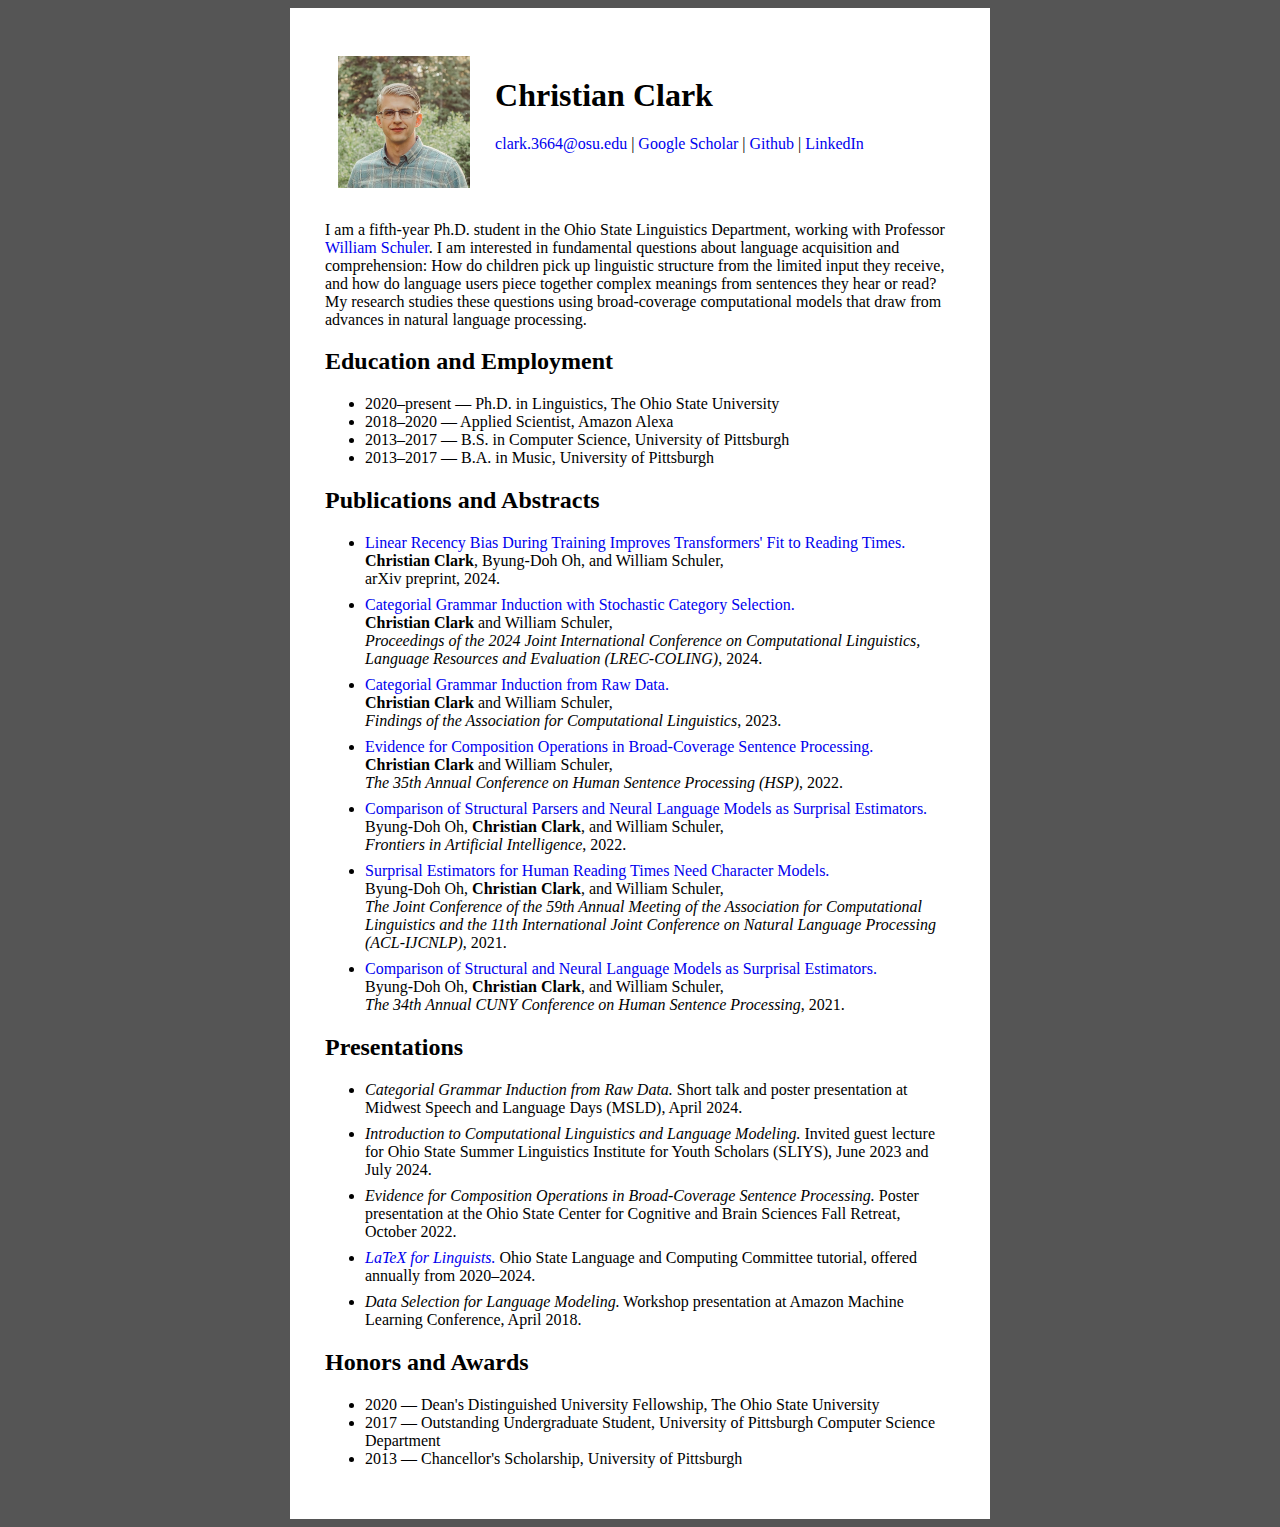
==== index.html @ 7507a583 "move CSS to separate file" ====
<!DOCTYPE html>
<html lang="en">
  <head>
    <meta charset="UTF-8">
    <meta name="viewport" content="width=device-width, initial-scale=1.0">
    <link rel="stylesheet" href="style.css">
    <title>
      Christian Clark
    </title>
  </head>

  <body>
    <div class="content">
      <div class="row">
        <div class="column" style="flex:25%;width:25%;">
          <img class="mugshot" src="cc.jpg">
        </div>
        <div class="column" style="flex:75%;">
          <h1>Christian Clark</h1>
          <p><a href="mailto:clark.3664@osu.edu">clark.3664@osu.edu</a> | <a href="https://scholar.google.com/citations?user=TLZ286oAAAAJ&hl=en">Google Scholar</a> | <a href="https://github.com/christian-clark">Github</a> | <a href="https://www.linkedin.com/in/christian-clark-465365113/">LinkedIn</a></p>
        </div>
      </div>

      <p>I am a fifth-year Ph.D. student in the Ohio State Linguistics Department, working with Professor <a href="https://www.asc.ohio-state.edu/schuler.77/">William Schuler</a>. 
      I am interested in fundamental questions about language acquisition and comprehension: How do children pick up linguistic structure from the limited input they receive, and how do language users piece together complex meanings from sentences they hear or read? My research studies these questions using broad-coverage computational models that draw from advances in natural language processing.</p>

    <h2>Education and Employment</h2>
      <ul>
        <li>2020&ndash;present &mdash; Ph.D. in Linguistics, The Ohio State University</li>
        <li>2018&ndash;2020 &mdash; Applied Scientist, Amazon Alexa</li>
         <li>2013&ndash;2017 &mdash; B.S. in Computer Science, University of Pittsburgh</li>
         <li>2013&ndash;2017 &mdash; B.A. in Music, University of Pittsburgh</li>
      </ul>

    <h2>Publications and Abstracts</h2>
      <ul class="pubs">
        <li>
          <a href="https://arxiv.org/abs/2409.11250">Linear Recency Bias During Training Improves Transformers' Fit to Reading Times.</a>
          <br><b>Christian Clark</b>, Byung-Doh Oh,  and William Schuler,
          <br>arXiv preprint, 2024.
        </li>
        <li>
          <a href="https://aclanthology.org/2024.lrec-main.258.pdf">Categorial Grammar Induction with Stochastic Category Selection.</a>
          <br><b>Christian Clark</b> and William Schuler,
          <br><i>Proceedings of the 2024 Joint International Conference on Computational Linguistics, Language Resources and Evaluation (LREC-COLING)</i>, 2024.
        </li>
        <li>
          <a href="https://aclanthology.org/2023.findings-acl.149.pdf">Categorial Grammar Induction from Raw Data.</a>
          <br><b>Christian Clark</b> and William Schuler,
          <br><i>Findings of the Association for Computational Linguistics</i>, 2023.
        </li>
        <li>
          <a href="https://oxford-abstracts.s3.amazonaws.com/6d8888b3-85bd-42b0-b846-ab09b391508a.pdf">Evidence for Composition Operations in Broad-Coverage Sentence Processing.</a>        
          <br><b>Christian Clark</b> and William Schuler,
          <br><i>The 35th Annual Conference on Human Sentence Processing (HSP)</i>, 2022.
        </li>
        <li>
          <a href="https://www.frontiersin.org/articles/10.3389/frai.2022.777963/full">Comparison of Structural Parsers and Neural Language Models as Surprisal Estimators.</a>
          <br>Byung-Doh Oh, <b>Christian Clark</b>, and William Schuler,
          <br><i>Frontiers in Artificial Intelligence</i>, 2022.
        </li>
        <li>
          <a href="https://aclanthology.org/2021.acl-long.290.pdf">Surprisal Estimators for Human Reading Times Need Character Models.</a>
          <br>Byung-Doh Oh, <b>Christian Clark</b>, and William Schuler,
          <br><i>The Joint Conference of the 59th Annual Meeting of the Association for Computational Linguistics and the 11th International Joint Conference on Natural Language Processing (ACL-IJCNLP)</i>, 2021.
        </li>
        <li>
          <a href="https://www.cuny2021.io/wp-content/uploads/2021/02/CUNY_2021_abstract_373.pdf">Comparison of Structural and Neural Language Models as Surprisal Estimators.</a>        
          <br>Byung-Doh Oh, <b>Christian Clark</b>, and William Schuler,
          <br><i>The 34th Annual CUNY Conference on Human Sentence Processing</i>, 2021.
        </li>
      </ul>

    <h2>Presentations</h2>
      <ul class="pubs">
        <li>
          <i>Categorial Grammar Induction from Raw Data.</i>
           Short talk and poster presentation at Midwest Speech and Language Days (MSLD), April 2024.
        </li>
        <li>
          <i>Introduction to Computational Linguistics and Language Modeling.</i>
          Invited guest lecture for Ohio State Summer Linguistics Institute for Youth Scholars (SLIYS), June 2023 and July 2024.
        </li>
        <li>
          <i>Evidence for Composition Operations in Broad-Coverage Sentence Processing.</i>
          Poster presentation at the Ohio State Center for Cognitive and Brain Sciences Fall Retreat, October 2022.
        </li>
        <li>
          <i><a href="https://www.ling.ohio-state.edu/LCC/latex-tutorial/beginner/">LaTeX for Linguists.</a></i>
          Ohio State Language and Computing Committee tutorial, offered annually from 2020&ndash;2024.
        </li>
        <li>
          <i>Data Selection for Language Modeling.</i> Workshop presentation at Amazon Machine Learning Conference, April 2018.
        </li>
      </ul>

    <h2>Honors and Awards</h2>
      <ul>
        <li>2020 &mdash; Dean's Distinguished University Fellowship, The Ohio State University</li>
        <li>2017 &mdash; Outstanding Undergraduate Student, University of Pittsburgh Computer Science Department</li>
        <li>2013 &mdash; Chancellor's Scholarship, University of Pittsburgh
      </ul>

    </div>
  </body>
</html>
---- style.css ----
body {
    background: #555;
}
a:link {
    text-decoration: none;
}
a:visited {
    text-decoration: none;
    color: blue;
}
a:hover {
    text-decoration: underline;
}
.content {
    max-width: 700px;
    margin: auto;
    background: white;
    padding: 35px;
}
.mugshot {
    width: 100%;
}
.pubs li:not(:last-child) {
    margin-bottom: 8px;
}
* {
    box-sizing: border-box;
    font-family: Georgia;
}
/* Container for flexboxes */
.row {
    display: flex;
    flex-wrap: wrap;
}
/* Create four equal columns */
.column {
    padding: 2%;
}
/* On screens that are 600px wide or less, make the columns stack on top of each other instead of next to each other 
https://www.w3schools.com/css/tryit.asp?filename=trycss_mediaqueries_flex */
@media screen and (max-width: 600px) {
    .row {
        flex-direction: column;
    }
}
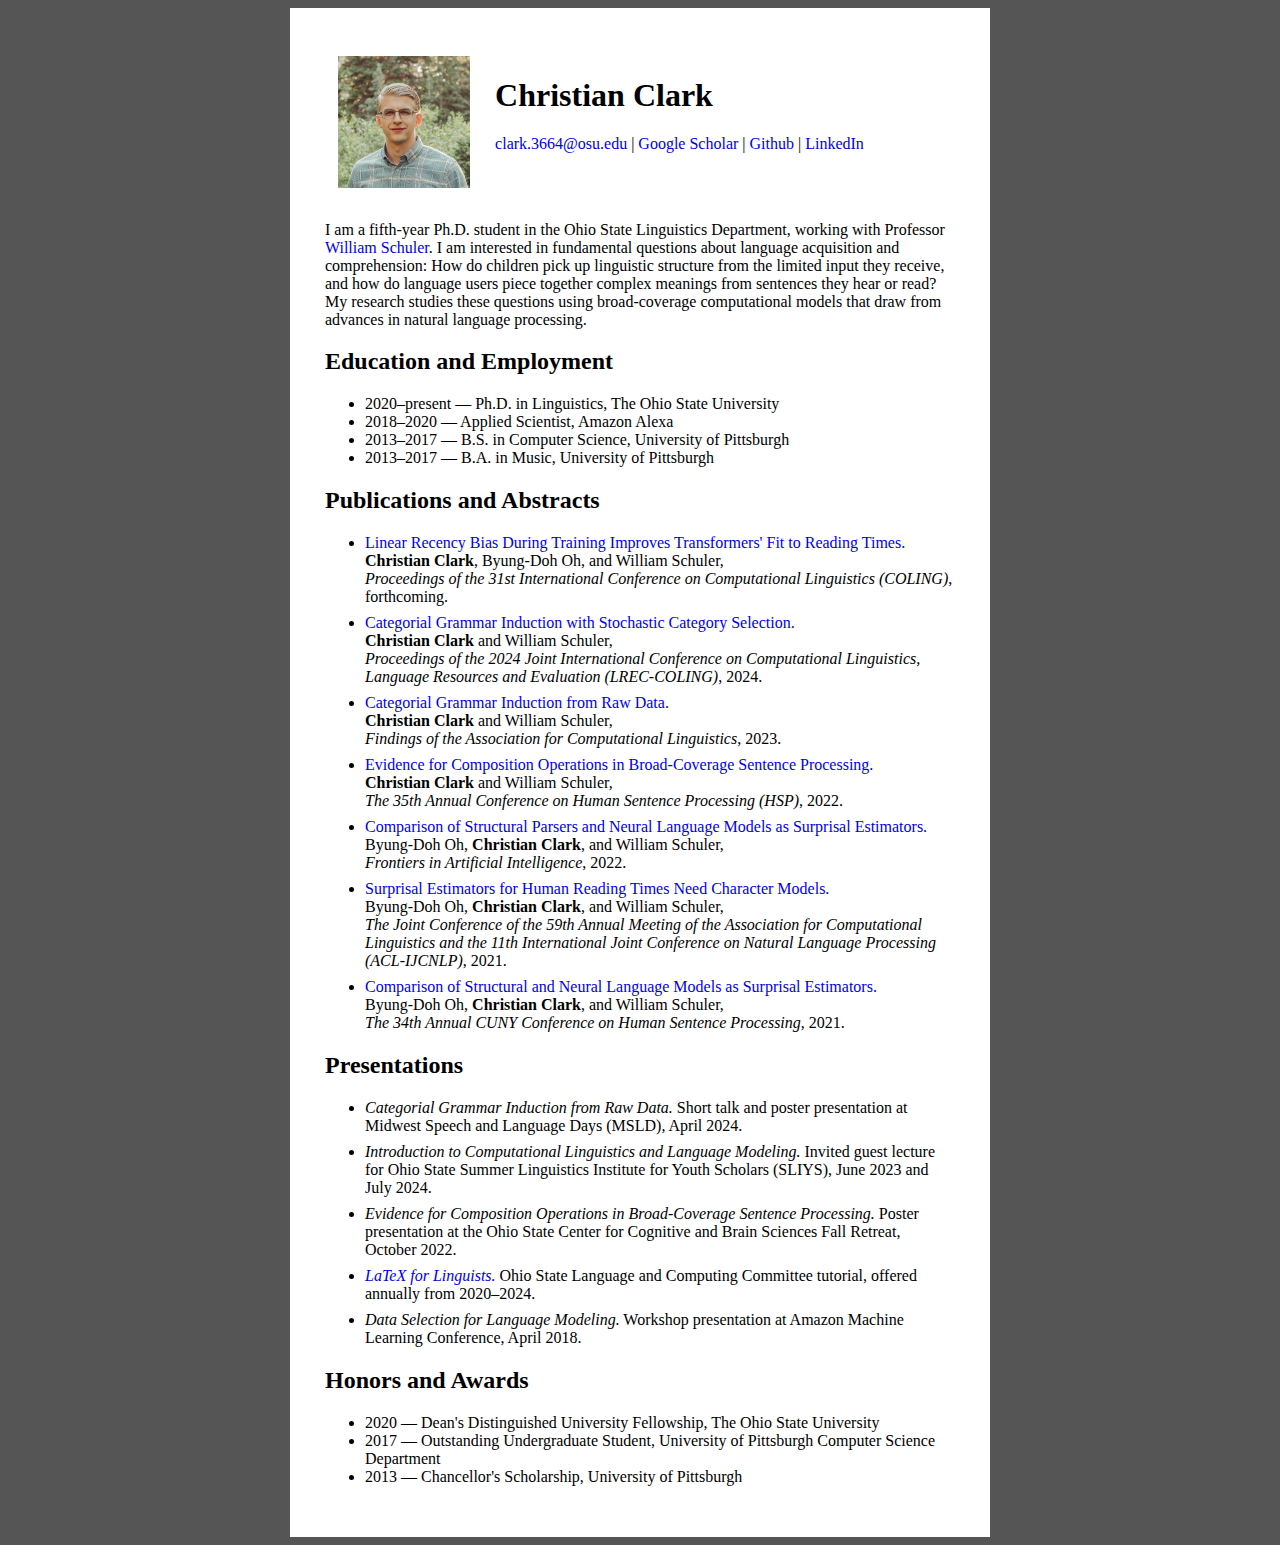
==== commit 8d4c7993: "coling 25 camera ready" ====
--- a/index.html
+++ b/index.html
@@ -35,9 +35,9 @@
     <h2>Publications and Abstracts</h2>
       <ul class="pubs">
         <li>
-          <a href="https://arxiv.org/abs/2409.11250">Linear Recency Bias During Training Improves Transformers' Fit to Reading Times.</a>
+          <a href="coling25.camera_ready.pdf">Linear Recency Bias During Training Improves Transformers' Fit to Reading Times.</a>
           <br><b>Christian Clark</b>, Byung-Doh Oh,  and William Schuler,
-          <br>arXiv preprint, 2024.
+          <br><i>Proceedings of the 31st International Conference on Computational Linguistics (COLING)</i>, forthcoming.
         </li>
         <li>
           <a href="https://aclanthology.org/2024.lrec-main.258.pdf">Categorial Grammar Induction with Stochastic Category Selection.</a>
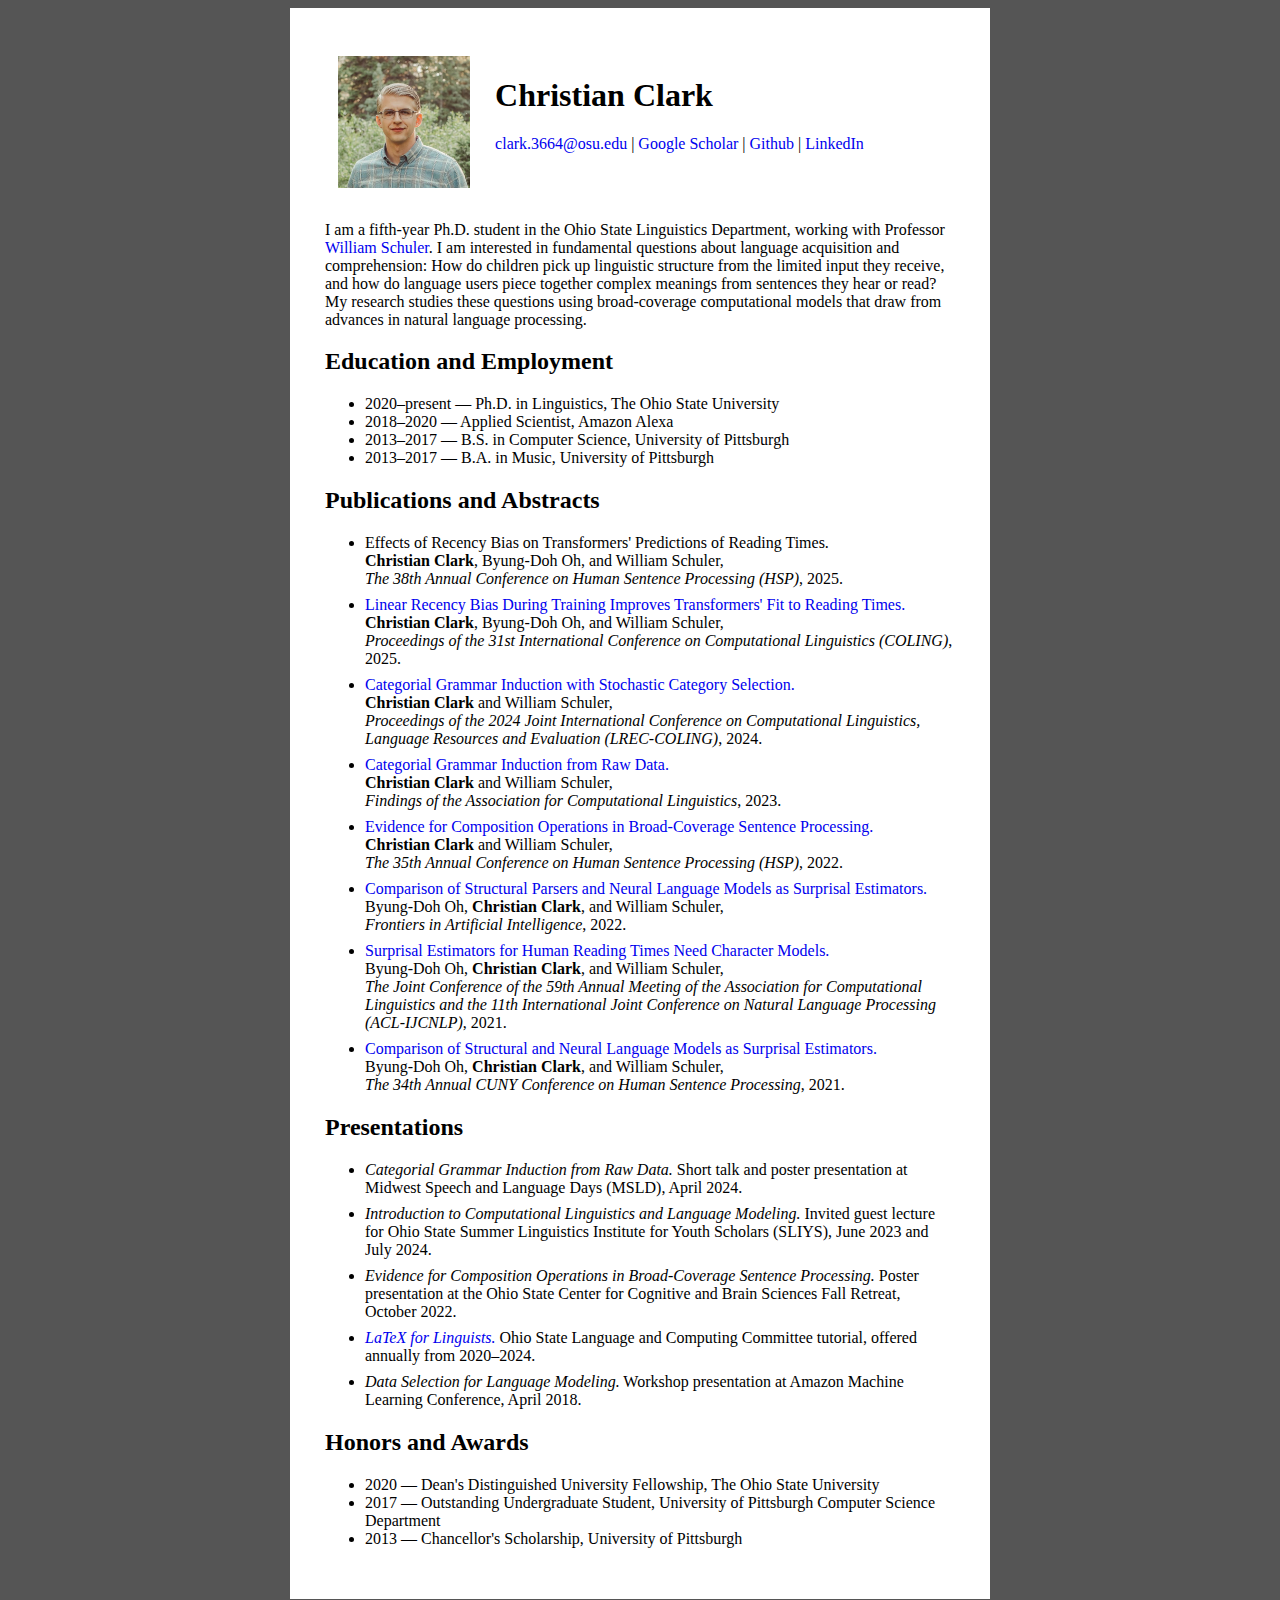
==== commit 6dbc1881: "hsp 2025 abstract" ====
--- a/index.html
+++ b/index.html
@@ -35,9 +35,14 @@
     <h2>Publications and Abstracts</h2>
       <ul class="pubs">
         <li>
-          <a href="coling25.camera_ready.pdf">Linear Recency Bias During Training Improves Transformers' Fit to Reading Times.</a>
-          <br><b>Christian Clark</b>, Byung-Doh Oh,  and William Schuler,
-          <br><i>Proceedings of the 31st International Conference on Computational Linguistics (COLING)</i>, forthcoming.
+          Effects of Recency Bias on Transformers' Predictions of Reading Times.
+          <br><b>Christian Clark</b>, Byung-Doh Oh, and William Schuler,
+          <br><i>The 38th Annual Conference on Human Sentence Processing (HSP)</i>, 2025.
+        </li>
+        <li>
+          <a href="https://aclanthology.org/2025.coling-main.517.pdf">Linear Recency Bias During Training Improves Transformers' Fit to Reading Times.</a>
+          <br><b>Christian Clark</b>, Byung-Doh Oh, and William Schuler,
+          <br><i>Proceedings of the 31st International Conference on Computational Linguistics (COLING)</i>, 2025.
         </li>
         <li>
           <a href="https://aclanthology.org/2024.lrec-main.258.pdf">Categorial Grammar Induction with Stochastic Category Selection.</a>
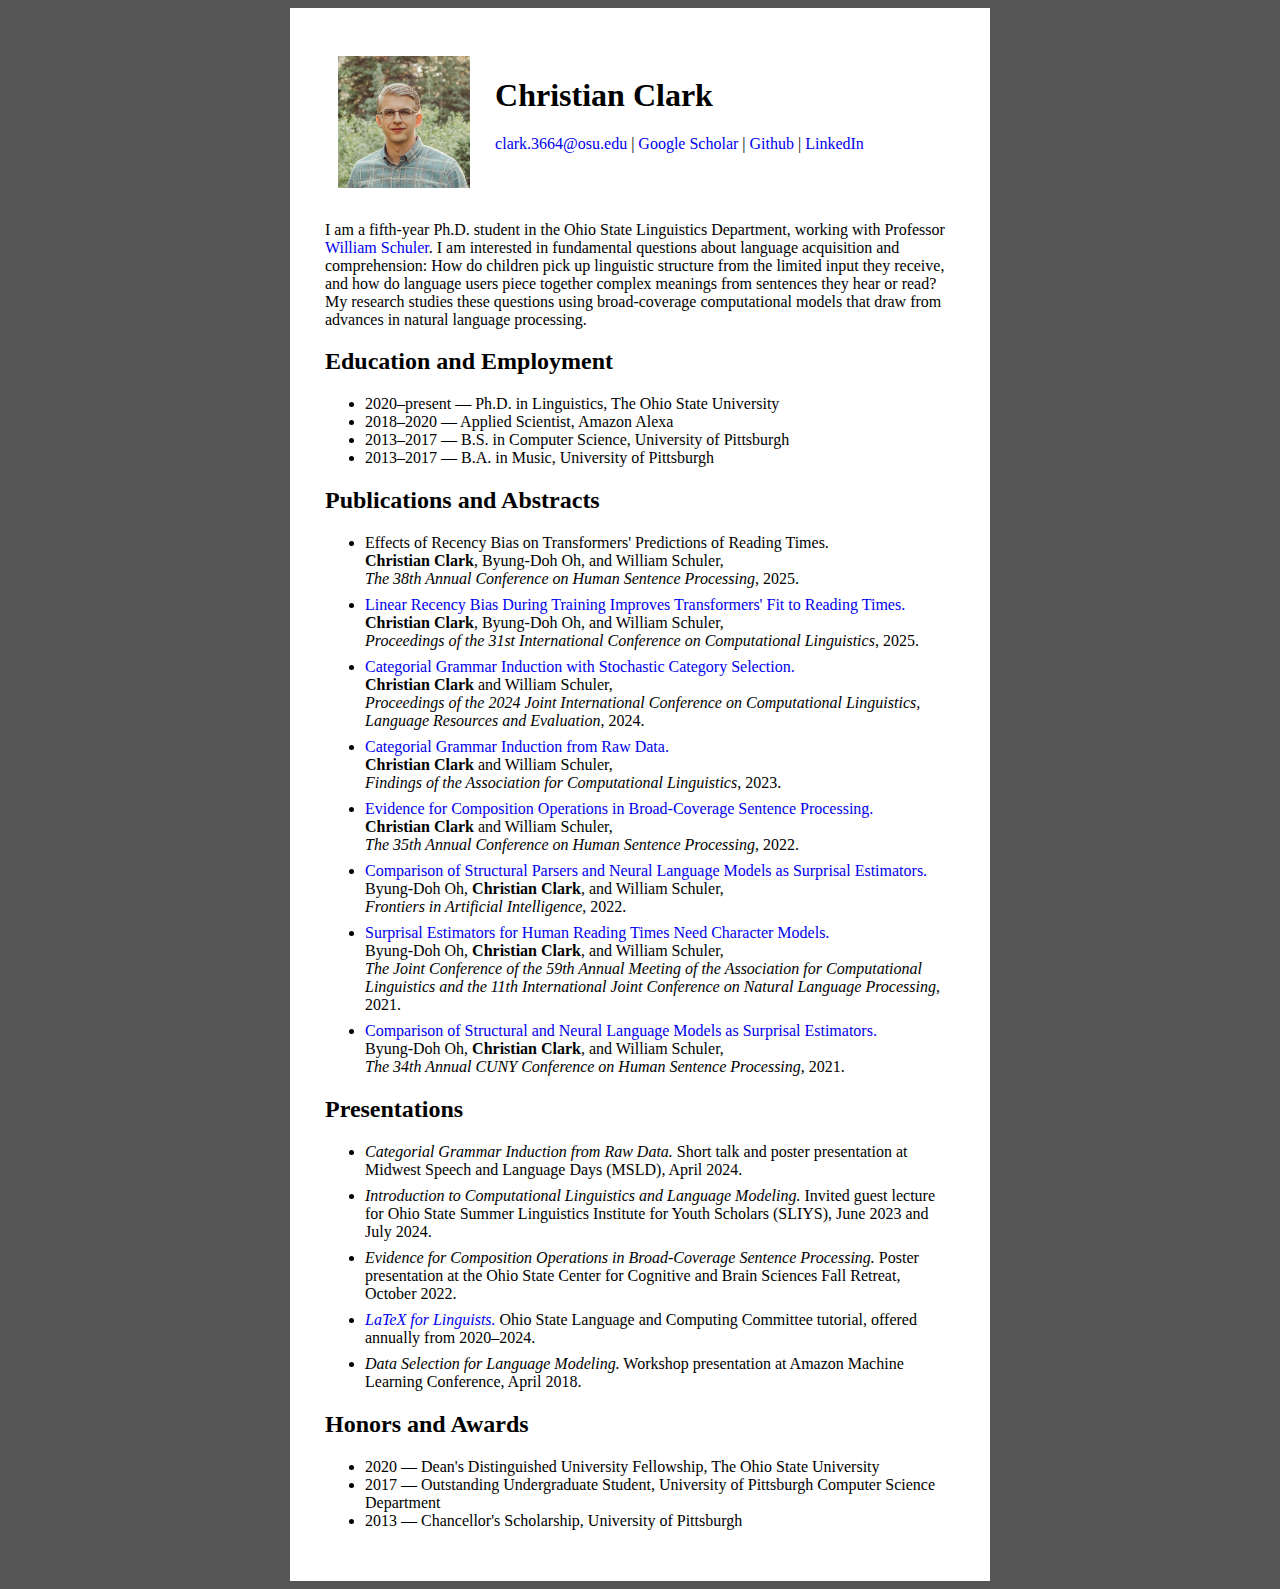
==== commit 6f38a2b9: "simplify conference titles" ====
--- a/index.html
+++ b/index.html
@@ -37,17 +37,17 @@
         <li>
           Effects of Recency Bias on Transformers' Predictions of Reading Times.
           <br><b>Christian Clark</b>, Byung-Doh Oh, and William Schuler,
-          <br><i>The 38th Annual Conference on Human Sentence Processing (HSP)</i>, 2025.
+          <br><i>The 38th Annual Conference on Human Sentence Processing</i>, 2025.
         </li>
         <li>
           <a href="https://aclanthology.org/2025.coling-main.517.pdf">Linear Recency Bias During Training Improves Transformers' Fit to Reading Times.</a>
           <br><b>Christian Clark</b>, Byung-Doh Oh, and William Schuler,
-          <br><i>Proceedings of the 31st International Conference on Computational Linguistics (COLING)</i>, 2025.
+          <br><i>Proceedings of the 31st International Conference on Computational Linguistics</i>, 2025.
         </li>
         <li>
           <a href="https://aclanthology.org/2024.lrec-main.258.pdf">Categorial Grammar Induction with Stochastic Category Selection.</a>
           <br><b>Christian Clark</b> and William Schuler,
-          <br><i>Proceedings of the 2024 Joint International Conference on Computational Linguistics, Language Resources and Evaluation (LREC-COLING)</i>, 2024.
+          <br><i>Proceedings of the 2024 Joint International Conference on Computational Linguistics, Language Resources and Evaluation</i>, 2024.
         </li>
         <li>
           <a href="https://aclanthology.org/2023.findings-acl.149.pdf">Categorial Grammar Induction from Raw Data.</a>
@@ -57,7 +57,7 @@
         <li>
           <a href="https://oxford-abstracts.s3.amazonaws.com/6d8888b3-85bd-42b0-b846-ab09b391508a.pdf">Evidence for Composition Operations in Broad-Coverage Sentence Processing.</a>        
           <br><b>Christian Clark</b> and William Schuler,
-          <br><i>The 35th Annual Conference on Human Sentence Processing (HSP)</i>, 2022.
+          <br><i>The 35th Annual Conference on Human Sentence Processing</i>, 2022.
         </li>
         <li>
           <a href="https://www.frontiersin.org/articles/10.3389/frai.2022.777963/full">Comparison of Structural Parsers and Neural Language Models as Surprisal Estimators.</a>
@@ -67,7 +67,7 @@
         <li>
           <a href="https://aclanthology.org/2021.acl-long.290.pdf">Surprisal Estimators for Human Reading Times Need Character Models.</a>
           <br>Byung-Doh Oh, <b>Christian Clark</b>, and William Schuler,
-          <br><i>The Joint Conference of the 59th Annual Meeting of the Association for Computational Linguistics and the 11th International Joint Conference on Natural Language Processing (ACL-IJCNLP)</i>, 2021.
+          <br><i>The Joint Conference of the 59th Annual Meeting of the Association for Computational Linguistics and the 11th International Joint Conference on Natural Language Processing</i>, 2021.
         </li>
         <li>
           <a href="https://www.cuny2021.io/wp-content/uploads/2021/02/CUNY_2021_abstract_373.pdf">Comparison of Structural and Neural Language Models as Surprisal Estimators.</a>        
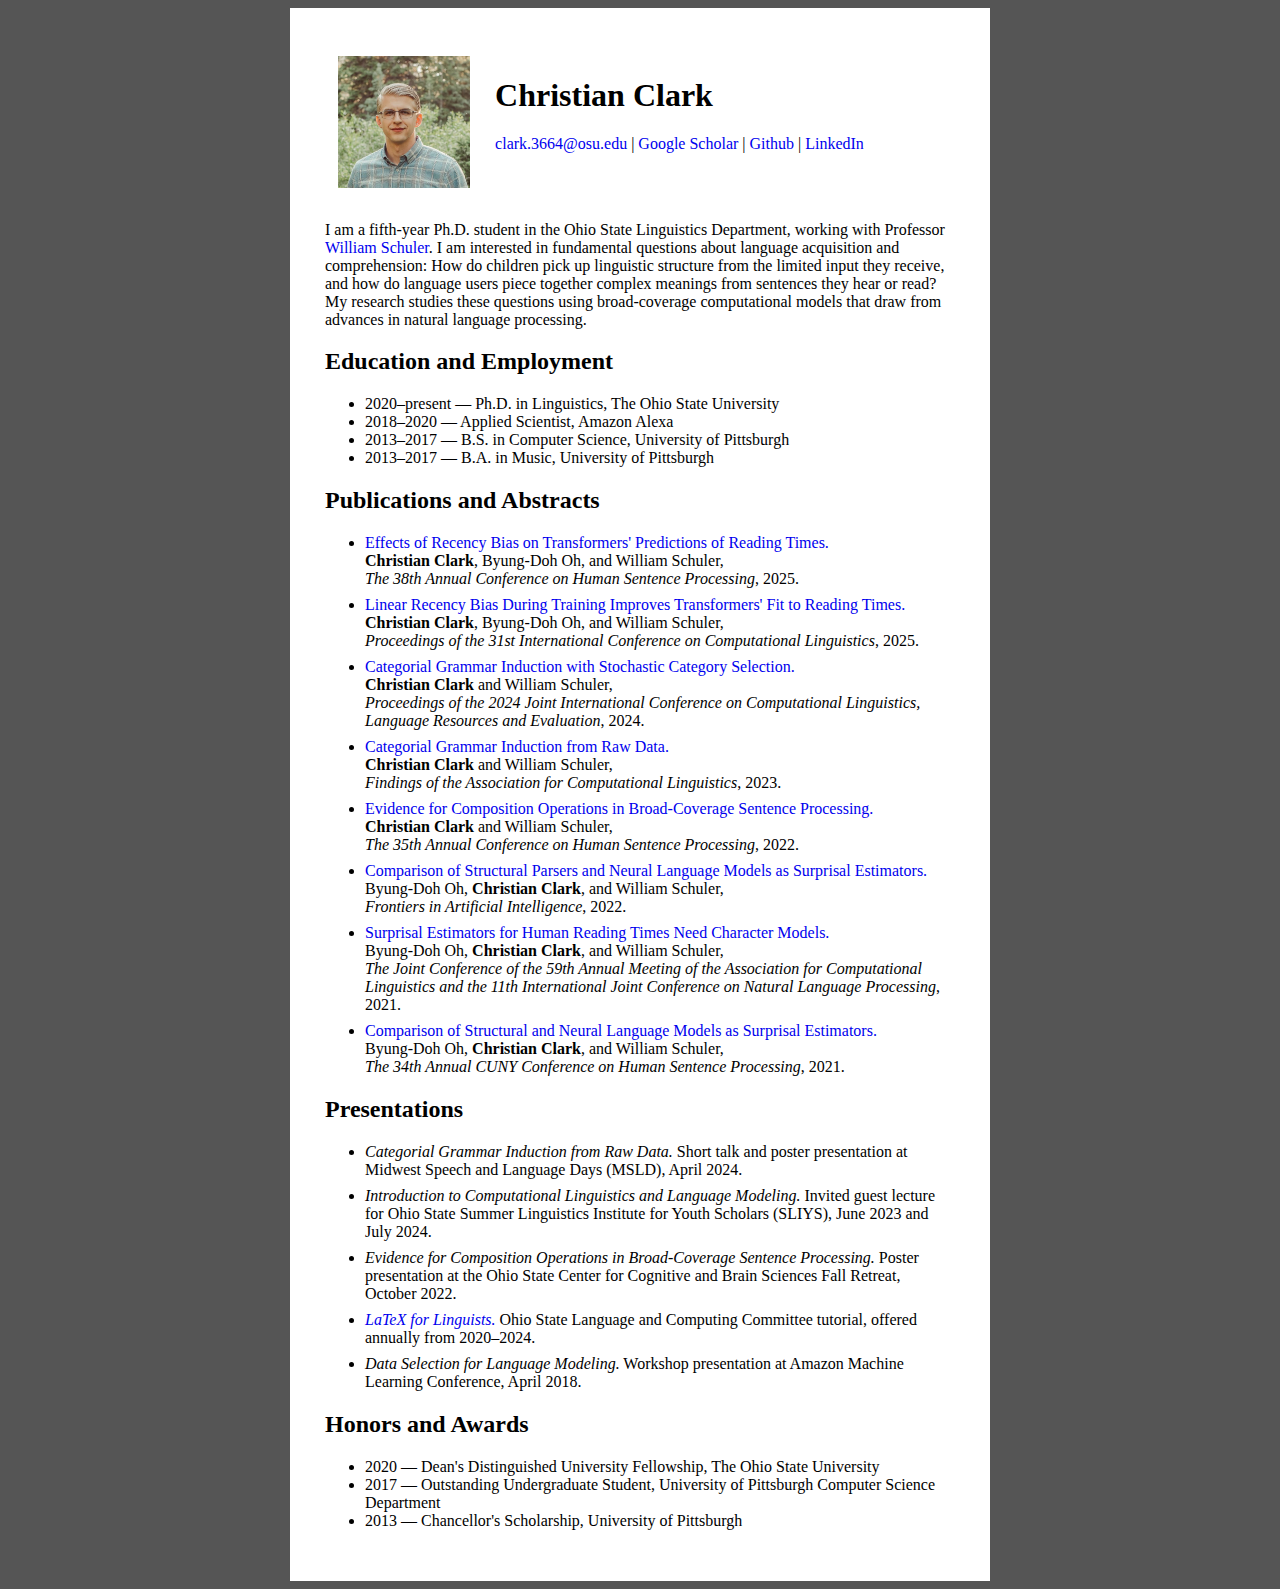
==== commit b287cb56: "link to hsp2025 abstract" ====
--- a/index.html
+++ b/index.html
@@ -35,7 +35,7 @@
     <h2>Publications and Abstracts</h2>
       <ul class="pubs">
         <li>
-          Effects of Recency Bias on Transformers' Predictions of Reading Times.
+          <a href="https://hsp2025.github.io/abstracts/189.pdf">Effects of Recency Bias on Transformers' Predictions of Reading Times.</a>
           <br><b>Christian Clark</b>, Byung-Doh Oh, and William Schuler,
           <br><i>The 38th Annual Conference on Human Sentence Processing</i>, 2025.
         </li>
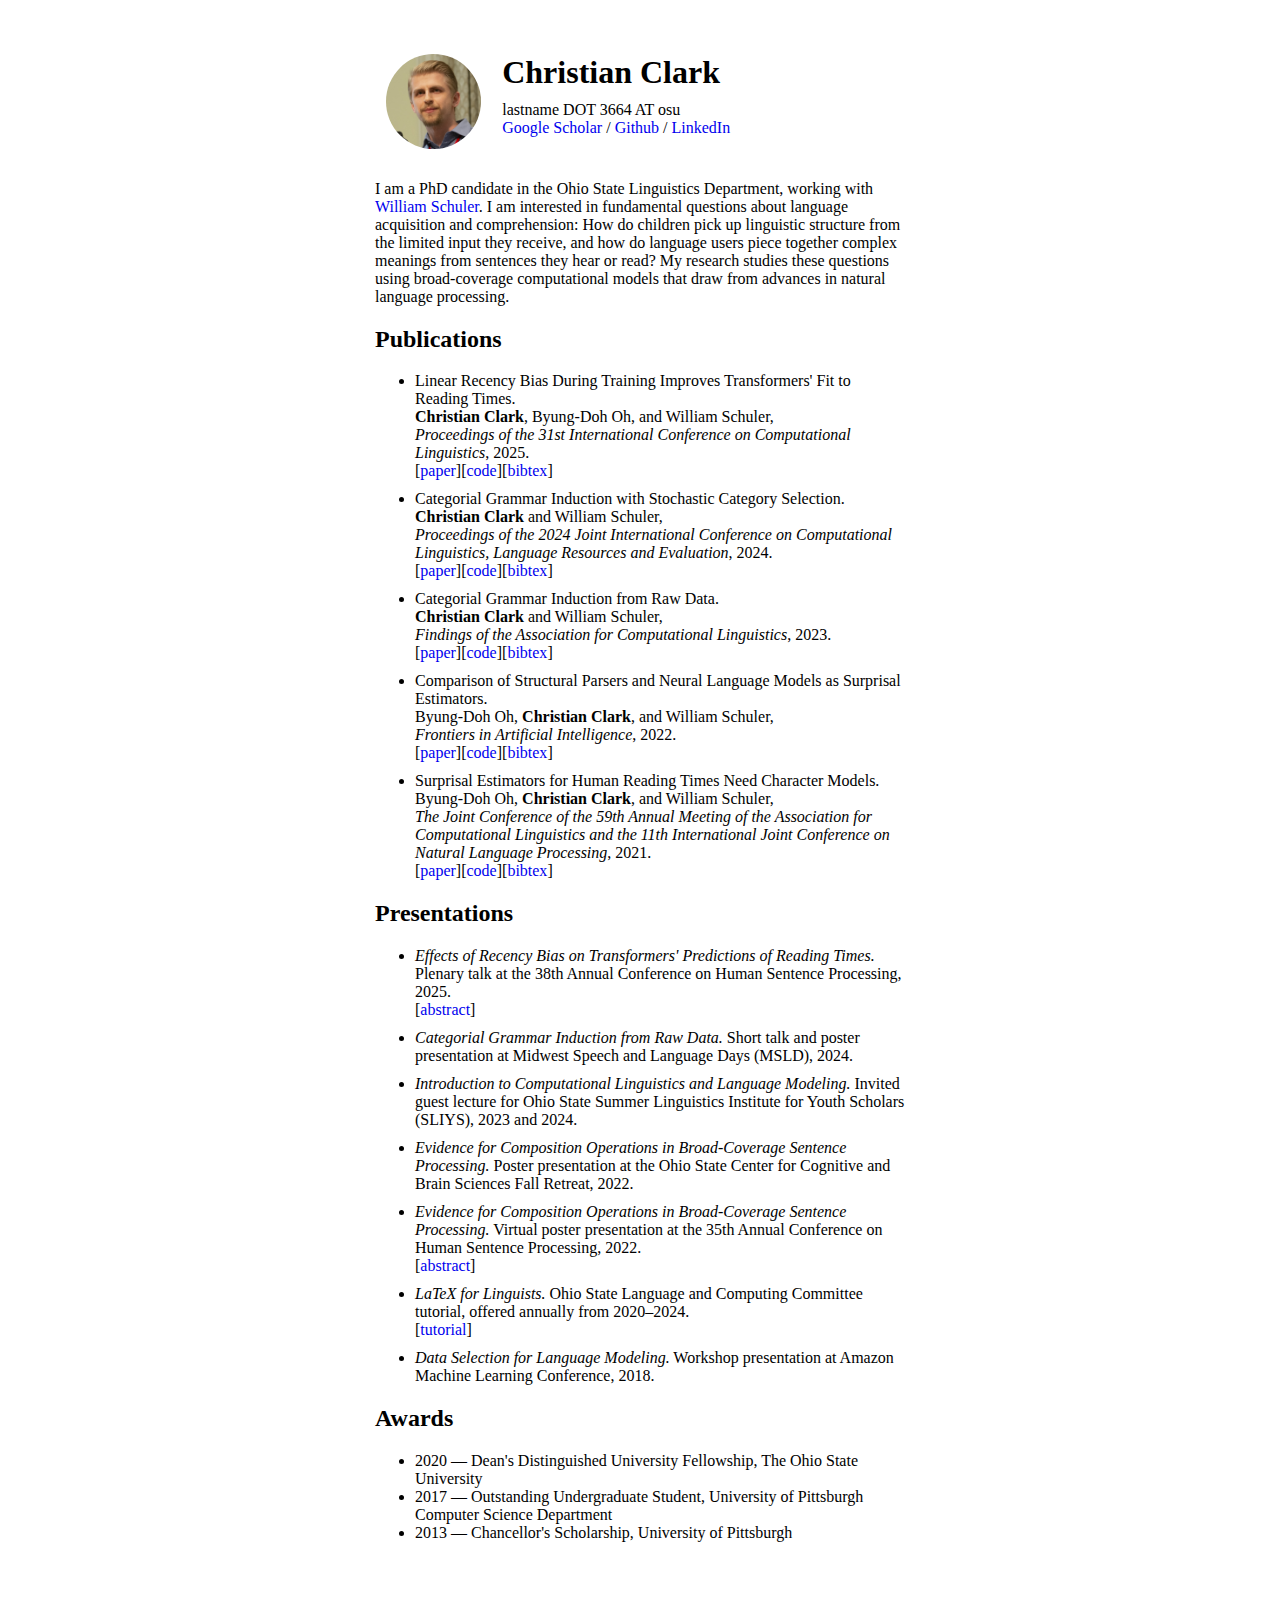
==== commit 457e5bdd: "update main page" ====
--- a/index.html
+++ b/index.html
@@ -12,100 +12,98 @@
   <body>
     <div class="content">
       <div class="row">
-        <div class="column" style="flex:25%;width:25%;">
-          <img class="mugshot" src="cc.jpg">
+        <div class="column" style="flex:22%; width:150px;">
+          <img style="width:100%; border-radius:50%;"  src="photo.jpg">
         </div>
-        <div class="column" style="flex:75%;">
-          <h1>Christian Clark</h1>
-          <p><a href="mailto:clark.3664@osu.edu">clark.3664@osu.edu</a> | <a href="https://scholar.google.com/citations?user=TLZ286oAAAAJ&hl=en">Google Scholar</a> | <a href="https://github.com/christian-clark">Github</a> | <a href="https://www.linkedin.com/in/christian-clark-465365113/">LinkedIn</a></p>
+        <div class="column" style="flex:78%;">
+          <h1 style="margin-top:0px; margin-bottom:10px">Christian Clark</h1>
+          <div class="info" style="margin-bottom: 0px; margin-top: 0px">
+            <p>lastname DOT 3664 AT osu</p>
+            <p><a href="https://scholar.google.com/citations?user=TLZ286oAAAAJ&hl=en">Google Scholar</a> / <a href="https://github.com/christian-clark">Github</a> / <a href="https://www.linkedin.com/in/christian-clark-465365113/">LinkedIn</a></p>
+          </div>
         </div>
       </div>
 
-      <p>I am a fifth-year Ph.D. student in the Ohio State Linguistics Department, working with Professor <a href="https://www.asc.ohio-state.edu/schuler.77/">William Schuler</a>. 
+      
+      <p>I am a PhD candidate in the Ohio State Linguistics Department, working with <a href="https://www.asc.ohio-state.edu/schuler.77/">William Schuler</a>. 
       I am interested in fundamental questions about language acquisition and comprehension: How do children pick up linguistic structure from the limited input they receive, and how do language users piece together complex meanings from sentences they hear or read? My research studies these questions using broad-coverage computational models that draw from advances in natural language processing.</p>
 
-    <h2>Education and Employment</h2>
-      <ul>
-        <li>2020&ndash;present &mdash; Ph.D. in Linguistics, The Ohio State University</li>
-        <li>2018&ndash;2020 &mdash; Applied Scientist, Amazon Alexa</li>
-         <li>2013&ndash;2017 &mdash; B.S. in Computer Science, University of Pittsburgh</li>
-         <li>2013&ndash;2017 &mdash; B.A. in Music, University of Pittsburgh</li>
-      </ul>
 
-    <h2>Publications and Abstracts</h2>
+    <h2>Publications</h2>
       <ul class="pubs">
         <li>
-          <a href="https://hsp2025.github.io/abstracts/189.pdf">Effects of Recency Bias on Transformers' Predictions of Reading Times.</a>
+          Linear Recency Bias During Training Improves Transformers' Fit to Reading Times.
           <br><b>Christian Clark</b>, Byung-Doh Oh, and William Schuler,
-          <br><i>The 38th Annual Conference on Human Sentence Processing</i>, 2025.
+          <br><i>Proceedings of the 31st International Conference on Computational Linguistics</i>, 2025.
+          <br>[<a href="https://aclanthology.org/2025.coling-main.517.pdf">paper</a>][<a href="https://github.com/christian-clark/recency-bias">code</a>][<a href="bib/coling25bib.html">bibtex</a>]
         </li>
         <li>
-          <a href="https://aclanthology.org/2025.coling-main.517.pdf">Linear Recency Bias During Training Improves Transformers' Fit to Reading Times.</a>
-          <br><b>Christian Clark</b>, Byung-Doh Oh, and William Schuler,
-          <br><i>Proceedings of the 31st International Conference on Computational Linguistics</i>, 2025.
+          Categorial Grammar Induction with Stochastic Category Selection.
+          <br><b>Christian Clark</b> and William Schuler,
+          <br><i>Proceedings of the 2024 Joint International Conference on Computational Linguistics, Language Resources and Evaluation</i>, 2024.
+          <br>[<a href="https://aclanthology.org/2024.lrec-main.258.pdf">paper</a>][<a href="https://github.com/christian-clark/cgInduction">code</a>][<a href="bib/coling24bib.html">bibtex</a>]
         </li>
         <li>
-          <a href="https://aclanthology.org/2024.lrec-main.258.pdf">Categorial Grammar Induction with Stochastic Category Selection.</a>
+          Categorial Grammar Induction from Raw Data.
           <br><b>Christian Clark</b> and William Schuler,
-          <br><i>Proceedings of the 2024 Joint International Conference on Computational Linguistics, Language Resources and Evaluation</i>, 2024.
+          <br><i>Findings of the Association for Computational Linguistics</i>, 2023.
+          <br>[<a href="https://aclanthology.org/2023.findings-acl.149.pdf">paper</a>][<a href="https://github.com/christian-clark/cgInduction">code</a>][<a href="bib/acl23bib.html">bibtex</a>]
         </li>
         <li>
-          <a href="https://aclanthology.org/2023.findings-acl.149.pdf">Categorial Grammar Induction from Raw Data.</a>
-          <br><b>Christian Clark</b> and William Schuler,
-          <br><i>Findings of the Association for Computational Linguistics</i>, 2023.
+          Comparison of Structural Parsers and Neural Language Models as Surprisal Estimators.
+          <br>Byung-Doh Oh, <b>Christian Clark</b>, and William Schuler,
+          <br><i>Frontiers in Artificial Intelligence</i>, 2022.
+          <br>[<a href="https://www.frontiersin.org/articles/10.3389/frai.2022.777963/full">paper</a>][<a href="https://github.com/byungdoh/acl21_semproc">code</a>][<a href="bib/frontiers22bib.html">bibtex</a>]
         </li>
         <li>
-          <a href="https://oxford-abstracts.s3.amazonaws.com/6d8888b3-85bd-42b0-b846-ab09b391508a.pdf">Evidence for Composition Operations in Broad-Coverage Sentence Processing.</a>        
-          <br><b>Christian Clark</b> and William Schuler,
-          <br><i>The 35th Annual Conference on Human Sentence Processing</i>, 2022.
-        </li>
-        <li>
-          <a href="https://www.frontiersin.org/articles/10.3389/frai.2022.777963/full">Comparison of Structural Parsers and Neural Language Models as Surprisal Estimators.</a>
-          <br>Byung-Doh Oh, <b>Christian Clark</b>, and William Schuler,
-          <br><i>Frontiers in Artificial Intelligence</i>, 2022.
-        </li>
-        <li>
-          <a href="https://aclanthology.org/2021.acl-long.290.pdf">Surprisal Estimators for Human Reading Times Need Character Models.</a>
+          Surprisal Estimators for Human Reading Times Need Character Models.
           <br>Byung-Doh Oh, <b>Christian Clark</b>, and William Schuler,
           <br><i>The Joint Conference of the 59th Annual Meeting of the Association for Computational Linguistics and the 11th International Joint Conference on Natural Language Processing</i>, 2021.
-        </li>
-        <li>
-          <a href="https://www.cuny2021.io/wp-content/uploads/2021/02/CUNY_2021_abstract_373.pdf">Comparison of Structural and Neural Language Models as Surprisal Estimators.</a>        
-          <br>Byung-Doh Oh, <b>Christian Clark</b>, and William Schuler,
-          <br><i>The 34th Annual CUNY Conference on Human Sentence Processing</i>, 2021.
+          <br>[<a href="https://aclanthology.org/2021.acl-long.290.pdf">paper</a>][<a href="https://github.com/byungdoh/acl21_semproc">code</a>][<a href="bib/acl21bib.html">bibtex</a>]
         </li>
       </ul>
 
     <h2>Presentations</h2>
       <ul class="pubs">
         <li>
+          <i>Effects of Recency Bias on Transformers' Predictions of Reading Times.</i>
+          Plenary talk at the 38th Annual Conference on Human Sentence Processing, 2025.
+          <br>[<a href="https://hsp2025.github.io/abstracts/189.pdf">abstract</a>]
+        </li>
+        <li>
           <i>Categorial Grammar Induction from Raw Data.</i>
-           Short talk and poster presentation at Midwest Speech and Language Days (MSLD), April 2024.
+           Short talk and poster presentation at Midwest Speech and Language Days (MSLD), 2024.
         </li>
         <li>
           <i>Introduction to Computational Linguistics and Language Modeling.</i>
-          Invited guest lecture for Ohio State Summer Linguistics Institute for Youth Scholars (SLIYS), June 2023 and July 2024.
+          Invited guest lecture for Ohio State Summer Linguistics Institute for Youth Scholars (SLIYS), 2023 and 2024.
         </li>
         <li>
           <i>Evidence for Composition Operations in Broad-Coverage Sentence Processing.</i>
-          Poster presentation at the Ohio State Center for Cognitive and Brain Sciences Fall Retreat, October 2022.
+          Poster presentation at the Ohio State Center for Cognitive and Brain Sciences Fall Retreat, 2022.
         </li>
         <li>
-          <i><a href="https://www.ling.ohio-state.edu/LCC/latex-tutorial/beginner/">LaTeX for Linguists.</a></i>
-          Ohio State Language and Computing Committee tutorial, offered annually from 2020&ndash;2024.
+          <i>Evidence for Composition Operations in Broad-Coverage Sentence Processing.</i> Virtual poster presentation at the 35th Annual Conference on Human Sentence Processing</i>, 2022.
+          <br>[<a href="https://oxford-abstracts.s3.amazonaws.com/6d8888b3-85bd-42b0-b846-ab09b391508a.pdf">abstract</a>]
         </li>
         <li>
-          <i>Data Selection for Language Modeling.</i> Workshop presentation at Amazon Machine Learning Conference, April 2018.
+          <i>LaTeX for Linguists.</i>
+          Ohio State Language and Computing Committee tutorial, offered annually from 2020&ndash;2024.
+          <br>[<a href="https://www.ling.ohio-state.edu/LCC/latex-tutorial/beginner/">tutorial</a>]
+        </li>
+        <li>
+          <i>Data Selection for Language Modeling.</i> Workshop presentation at Amazon Machine Learning Conference, 2018.
         </li>
       </ul>
 
-    <h2>Honors and Awards</h2>
+    <h2>Awards</h2>
       <ul>
         <li>2020 &mdash; Dean's Distinguished University Fellowship, The Ohio State University</li>
         <li>2017 &mdash; Outstanding Undergraduate Student, University of Pittsburgh Computer Science Department</li>
         <li>2013 &mdash; Chancellor's Scholarship, University of Pittsburgh
       </ul>
 
+
     </div>
   </body>
 </html>
--- a/style.css
+++ b/style.css
@@ -1,6 +1,3 @@
-body {
-    background: #555;
-}
 a:link {
     text-decoration: none;
 }
@@ -12,20 +9,24 @@
     text-decoration: underline;
 }
 .content {
-    max-width: 700px;
+    max-width: 600px;
     margin: auto;
     background: white;
     padding: 35px;
 }
-.mugshot {
-    width: 100%;
+.info p {
+    margin-bottom: 0px;
+    margin-top: 0px;
 }
 .pubs li:not(:last-child) {
-    margin-bottom: 8px;
+    margin-bottom: 10px;
 }
 * {
     box-sizing: border-box;
     font-family: Georgia;
+}
+.bib {
+    font-family: "Courier New";
 }
 /* Container for flexboxes */
 .row {
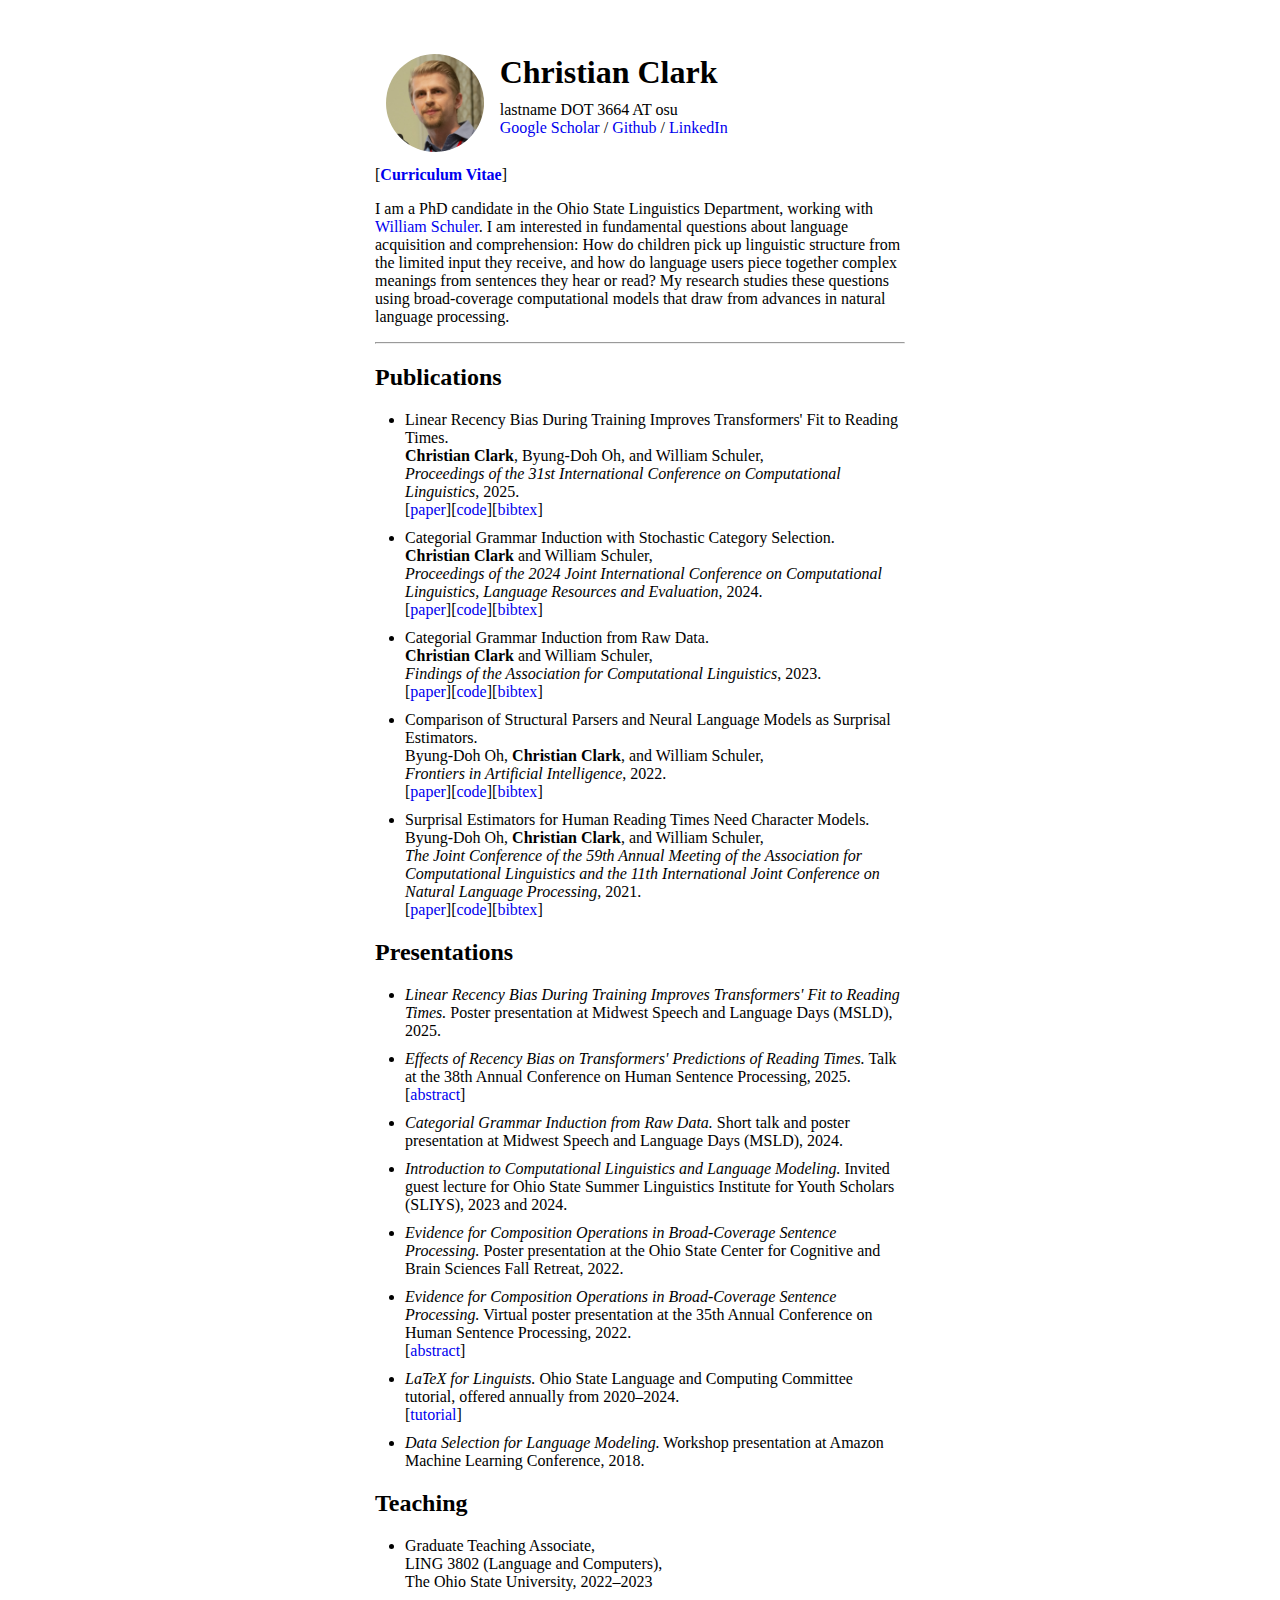
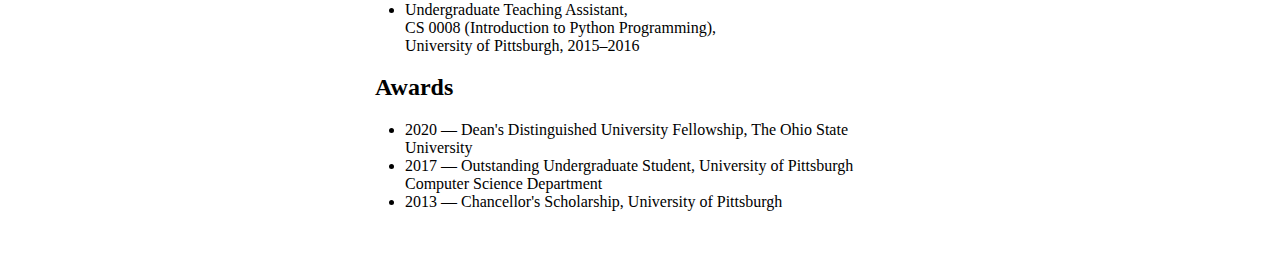
==== commit 4f189efb: "add cv and teaching" ====
--- a/index.html
+++ b/index.html
@@ -15,7 +15,7 @@
         <div class="column" style="flex:22%; width:150px;">
           <img style="width:100%; border-radius:50%;"  src="photo.jpg">
         </div>
-        <div class="column" style="flex:78%;">
+        <div class="column" style="margin-left:-5px; flex:78%;">
           <h1 style="margin-top:0px; margin-bottom:10px">Christian Clark</h1>
           <div class="info" style="margin-bottom: 0px; margin-top: 0px">
             <p>lastname DOT 3664 AT osu</p>
@@ -24,11 +24,13 @@
         </div>
       </div>
 
+      [<b><a href="vitae.pdf">Curriculum Vitae</a></b>]
       
       <p>I am a PhD candidate in the Ohio State Linguistics Department, working with <a href="https://www.asc.ohio-state.edu/schuler.77/">William Schuler</a>. 
       I am interested in fundamental questions about language acquisition and comprehension: How do children pick up linguistic structure from the limited input they receive, and how do language users piece together complex meanings from sentences they hear or read? My research studies these questions using broad-coverage computational models that draw from advances in natural language processing.</p>
 
 
+    <hr>
     <h2>Publications</h2>
       <ul class="pubs">
         <li>
@@ -66,8 +68,12 @@
     <h2>Presentations</h2>
       <ul class="pubs">
         <li>
+          <i>Linear Recency Bias During Training Improves Transformers' Fit to Reading Times.</i>
+           Poster presentation at Midwest Speech and Language Days (MSLD), 2025.
+        </li>
+        <li>
           <i>Effects of Recency Bias on Transformers' Predictions of Reading Times.</i>
-          Plenary talk at the 38th Annual Conference on Human Sentence Processing, 2025.
+          Talk at the 38th Annual Conference on Human Sentence Processing, 2025.
           <br>[<a href="https://hsp2025.github.io/abstracts/189.pdf">abstract</a>]
         </li>
         <li>
@@ -96,11 +102,25 @@
         </li>
       </ul>
 
+    <h2>Teaching</h2>
+      <ul class="pubs">
+        <li>
+          Graduate Teaching Associate,
+          <br>LING 3802 (Language and Computers),
+          <br>The Ohio State University, 2022&ndash;2023
+        </li>
+        <li>
+          Undergraduate Teaching Assistant,
+          <br>CS 0008 (Introduction to Python Programming),
+          <br>University of Pittsburgh, 2015&ndash;2016
+        </li>
+      </ul>
+
     <h2>Awards</h2>
       <ul>
         <li>2020 &mdash; Dean's Distinguished University Fellowship, The Ohio State University</li>
         <li>2017 &mdash; Outstanding Undergraduate Student, University of Pittsburgh Computer Science Department</li>
-        <li>2013 &mdash; Chancellor's Scholarship, University of Pittsburgh
+        <li>2013 &mdash; Chancellor's Scholarship, University of Pittsburgh</li>
       </ul>
 
 
--- a/style.css
+++ b/style.css
@@ -18,6 +18,10 @@
     margin-bottom: 0px;
     margin-top: 0px;
 }
+ul {
+    padding-left: 30px;
+}
+
 .pubs li:not(:last-child) {
     margin-bottom: 10px;
 }
